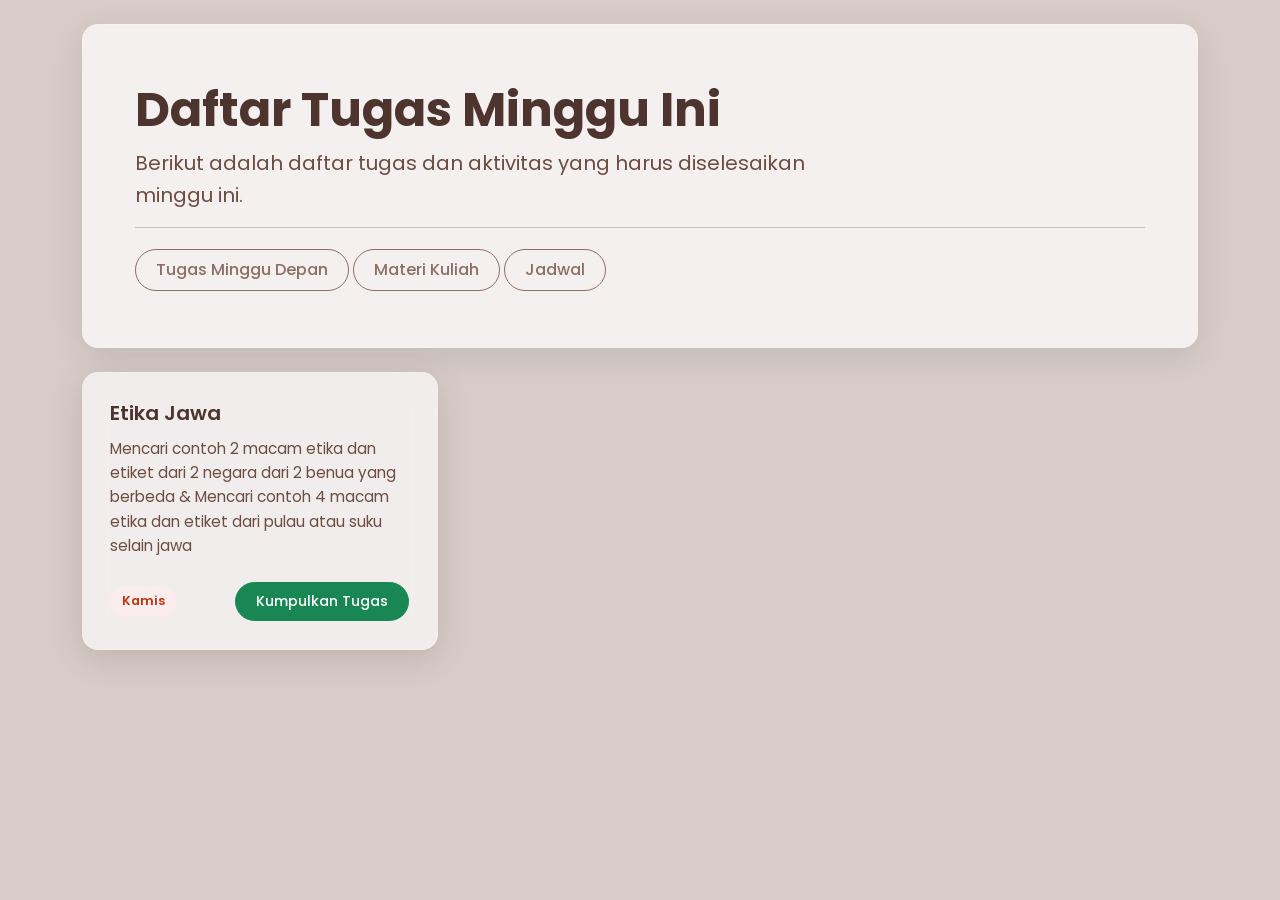
==== index.html @ 84e835a2 "PBJ24: New Modern Style + Add Another Data & Logic Signed-off-by: Ardia-kun <85530328+ardia-kun@user" ====
<!DOCTYPE html>
<html lang="id">
<head>
    <meta charset="UTF-8">
    <meta name="viewport" content="width=device-width, initial-scale=1.0">
    <title>Tugas Minggu Ini - PBJ 2024</title>
    <link rel="preconnect" href="https://fonts.googleapis.com">
    <link rel="preconnect" href="https://fonts.gstatic.com" crossorigin>
    <link href="https://fonts.googleapis.com/css2?family=Poppins:wght@300;400;600;700&display=swap" rel="stylesheet">
    <link href="https://cdn.jsdelivr.net/npm/bootstrap@5.3.2/dist/css/bootstrap.min.css" rel="stylesheet">
    <link rel="stylesheet" href="style.css?v=1.5">
</head>
<body>

    <div class="container mt-4">
        <div class="p-3 mb-4 bg-light rounded-3">
            <div class="container-fluid py-3">
                <h1 class="display-5 fw-bold">Daftar Tugas Minggu Ini</h1>
                <p class="col-md-8 fs-5">Berikut adalah daftar tugas dan aktivitas yang harus diselesaikan minggu ini.</p>
                <hr>
                <div>
                    <a href="minggu-depan.html" class="btn btn-outline-secondary">Tugas Minggu Depan</a>
                    <a href="materi.html" class="btn btn-outline-secondary">Materi Kuliah</a>
                    <a href="jadwal.html" class="btn btn-outline-secondary">Jadwal</a>
                </div>
            </div>
        </div>
        
        <div id="daftar-tugas" class="row">
            </div>
    </div>

    <script src="https://cdn.jsdelivr.net/npm/bootstrap@5.3.2/dist/js/bootstrap.bundle.min.js"></script>
    <script src="script.js?v=1.1"></script>
</body>
</html>
---- style.css ----
/* Import font Poppins dari Google Fonts */
@import url('https://fonts.googleapis.com/css2?family=Poppins:wght@300;400;600;700&display=swap');

/* Gaya Umum */
body {
    font-family: 'Poppins', sans-serif;
    color: #333;
    line-height: 1.6;
    background-color: #D7CCC8; /* Warna Coklat Kopi Susu yang lebih lembut */
}

/* Gaya Header Utama */
.p-3.mb-4.bg-light.rounded-3 {
    background-color: rgba(255, 255, 255, 0.7) !important;
    backdrop-filter: blur(10px);
    border: 1px solid rgba(255, 255, 255, 0.2);
    border-radius: 1rem !important;
    box-shadow: 0 8px 32px 0 rgba(0, 0, 0, 0.1);
    padding: 2.5rem !important;
    color: #4E342E;
}

.p-3.mb-4.bg-light.rounded-3 h1 {
    font-weight: 700;
    color: #4E342E;
}

.p-3.mb-4.bg-light.rounded-3 p {
    font-weight: 400;
    color: #6D4C41;
}

/* Tombol Navigasi di Header */
.btn-outline-secondary {
    border-color: #8D6E63;
    color: #8D6E63;
    font-weight: 500;
    border-radius: 2rem;
    padding: 0.5rem 1.25rem;
    transition: all 0.3s ease;
    margin-top: 5px; /* Memberi sedikit jarak di mobile */
}

.btn-outline-secondary:hover {
    background-color: #8D6E63;
    color: #fff;
    transform: translateY(-2px);
    box-shadow: 0 4px 15px rgba(0,0,0,0.1);
}

/* --- GAYA KARTU MODERN --- */
.card-tugas {
    background: rgba(255, 255, 255, 0.65);
    backdrop-filter: blur(12px);
    border: 1px solid rgba(255, 255, 255, 0.2);
    border-radius: 1rem;
    box-shadow: 0 8px 32px 0 rgba(109, 76, 65, 0.2);
    transition: all 0.3s ease;
    overflow: hidden;
    border-left: none;

    /* Animasi Fade-in */
    animation: fadeIn 0.6s ease-out forwards;
    opacity: 0;
}

@keyframes fadeIn {
    from {
        opacity: 0;
        transform: translateY(20px);
    }
    to {
        opacity: 1;
        transform: translateY(0);
    }
}

.card-tugas:hover {
    transform: translateY(-10px);
    box-shadow: 0 12px 40px 0 rgba(109, 76, 65, 0.25);
    background: rgba(255, 255, 255, 0.8);
}

.card-body {
    padding: 1.75rem;
}

.card-title {
    font-weight: 600;
    color: #4E342E;
    margin-bottom: 0.75rem;
}

.card-text {
    font-weight: 400;
    color: #6D4C41;
    font-size: 0.95rem;
    margin-bottom: 1.5rem;
}

/* Gaya Deadline & Kategori */
.card-deadline, .badge.bg-secondary {
    font-size: 0.8rem;
    font-weight: 600;
    padding: 0.25rem 0.75rem;
    border-radius: 2rem;
    display: inline-block;
}
.card-deadline {
    color: #BF360C;
    background-color: rgba(255, 235, 238, 0.7);
}
.badge.bg-secondary {
    background-color: rgba(144, 164, 174, 0.7) !important;
    color: #263238;
}

/* Posisi Tombol */
.card-body > div:last-child {
    display: flex;
    justify-content: space-between;
    align-items: center;
    margin-top: auto;
}

/* Tombol Aksi */
.btn {
    border-radius: 2rem;
    font-weight: 500;
    padding: 0.5rem 1.25rem;
    transition: all 0.3s ease;
}
.btn:hover {
    transform: translateY(-2px);
    box-shadow: 0 4px 15px rgba(0,0,0,0.1);
}

/* Spinner Loading */
.spinner-border {
    color: #A1887F !important;
    margin-top: 50px;
}

/* --- PENYESUAIAN TAMPILAN MOBILE --- */
@media (max-width: 576px) {
    .p-3.mb-4.bg-light.rounded-3 {
        padding: 1.5rem !important; /* Kurangi padding header */
    }
    .p-3.mb-4.bg-light.rounded-3 h1 {
        font-size: 2rem; /* Kecilkan font judul utama */
    }
    .card-body {
        padding: 1.25rem; /* Kurangi padding kartu */
    }
    .card-title {
        font-size: 1.1rem; /* Kecilkan font judul kartu */
    }
}

/* Gaya untuk Header Tabel */
.table thead th {
    background-color: #A1887F; /* Coklat yang serasi */
    color: #fff;
    font-weight: 600;
    vertical-align: middle;
}
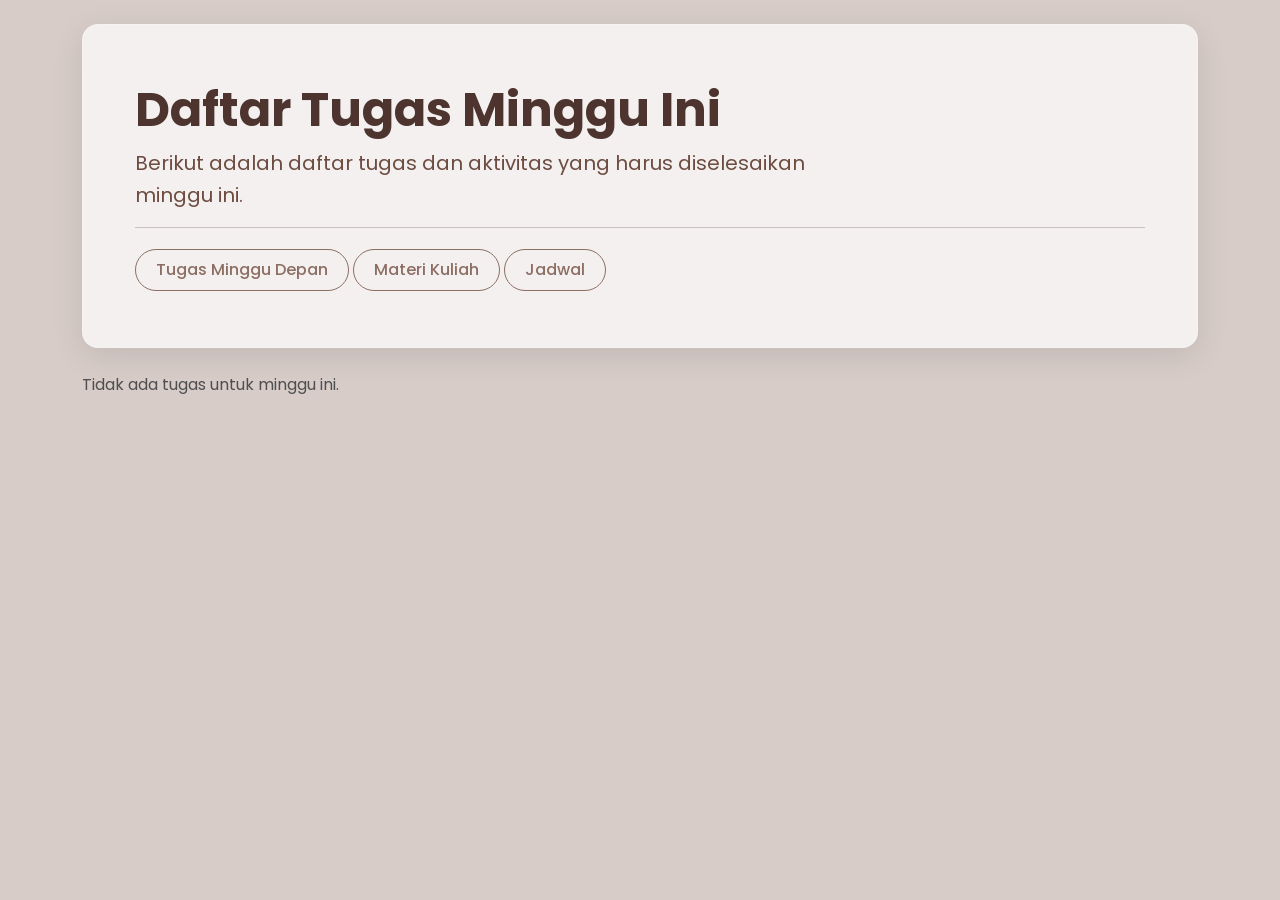
==== commit 9817b855: "fix: disable caching for CSV and HTML during development (cache-buster + meta headers)" ====
--- a/index.html
+++ b/index.html
@@ -2,6 +2,10 @@
 <html lang="id">
 <head>
     <meta charset="UTF-8">
+    <!-- disable caching during development -->
+    <meta http-equiv="Cache-Control" content="no-cache, no-store, must-revalidate">
+    <meta http-equiv="Pragma" content="no-cache">
+    <meta http-equiv="Expires" content="0">
     <meta name="viewport" content="width=device-width, initial-scale=1.0">
     <title>Tugas Minggu Ini - PBJ 2024</title>
     <link rel="preconnect" href="https://fonts.googleapis.com">
